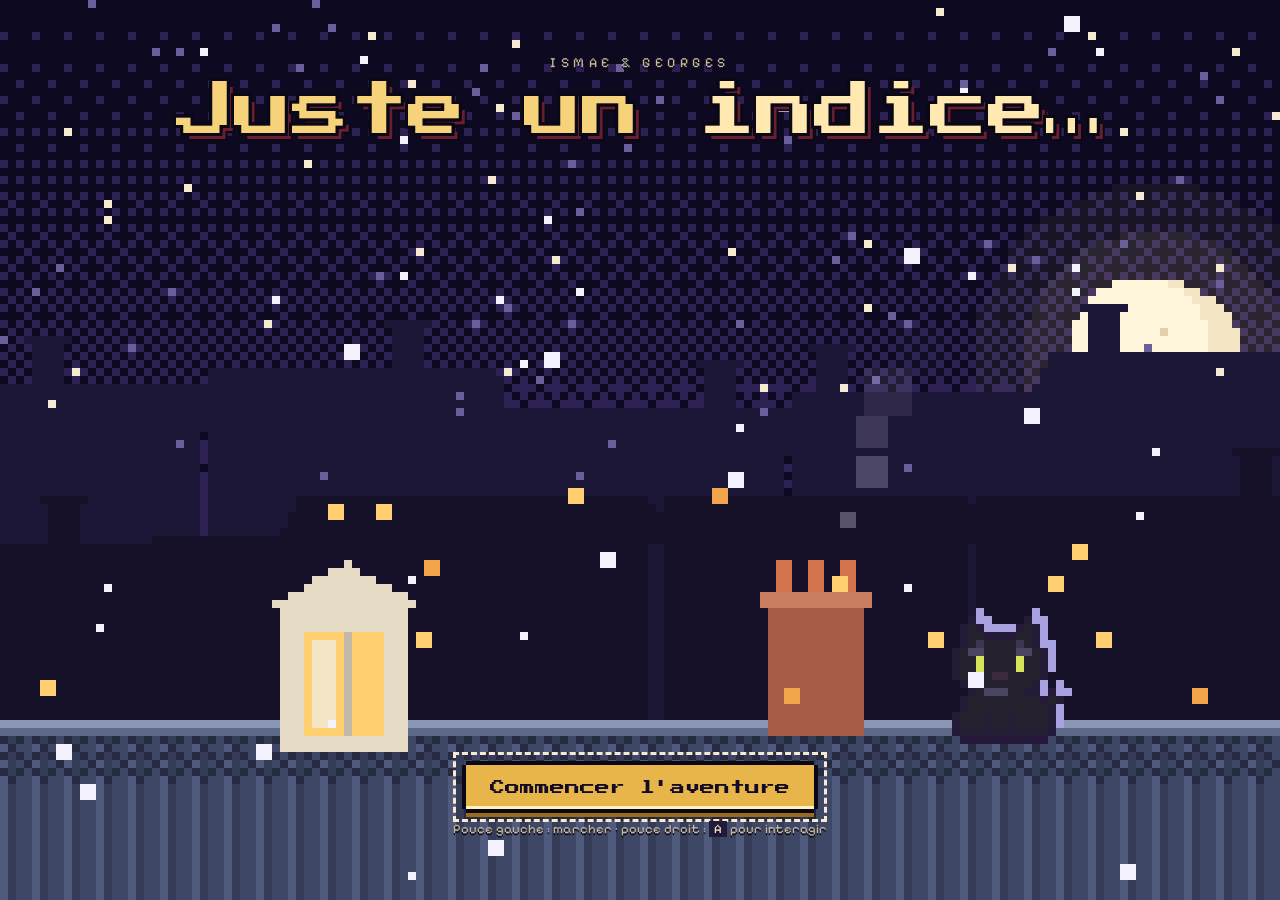
==== jeu/index.html @ 6c5c112e "Épreuve 4 « En route vers Montaigu » et retouches de tous les mondes - Épreuve 4 : départ en bus dep" ====
<!doctype html>
<html lang="fr">
<head>
<meta charset="utf-8">
<meta name="viewport" content="width=device-width, initial-scale=1, maximum-scale=1, user-scalable=no, viewport-fit=cover">
<meta name="apple-mobile-web-app-capable" content="yes">
<meta name="mobile-web-app-capable" content="yes">
<meta name="apple-mobile-web-app-title" content="Juste un indice">
<meta name="apple-mobile-web-app-status-bar-style" content="black-translucent">
<meta name="theme-color" content="#120d22">
<meta name="robots" content="noindex, nofollow">
<link rel="apple-touch-icon" href="../icone.png">
<link rel="icon" href="../icone.png">
<title>Juste un indice…</title>
<link rel="preconnect" href="https://fonts.googleapis.com">
<link rel="preconnect" href="https://fonts.gstatic.com" crossorigin>
<link rel="stylesheet" href="https://fonts.googleapis.com/css2?family=Pixelify+Sans:wght@400;600;700&family=Press+Start+2P&display=swap">
<style>
  /* Nuit d'hiver : bleu nuit profond, crème, or des réverbères, rouge velours du club de jazz */
  :root {
    --nuit: #120d22; --nuit-2: #221a3a; --nuit-3: #2e2450; --encre: #f6ead2; --encre-2: #c9b99a; --or: #e8b54a; --or-2: #9a6a20; --rouge: #c9483b;
    --pixel: 'Pixelify Sans', ui-monospace, Menlo, Consolas, monospace;
    --titre: 'Press Start 2P', 'Pixelify Sans', ui-monospace, monospace; /* lettres très ouvertes, lisibles en gros */
    color-scheme: dark;
  }
  [hidden] { display: none !important; }
  html, body { margin: 0; height: 100%; overflow: hidden; background: var(--nuit); color: var(--encre); touch-action: none;
    -webkit-user-select: none; user-select: none; -webkit-touch-callout: none; overscroll-behavior: none; }
  body { position: fixed; inset: 0; font-family: var(--pixel); }
  #ecran { position: fixed; inset: 0; width: 100vw; height: 100%; display: block; outline: none; touch-action: none;
    image-rendering: pixelated; image-rendering: crisp-edges; }
  canvas.pixel { image-rendering: pixelated; image-rendering: crisp-edges; }

  /* ---------- bulle de dialogue en pixel art (coins crantés) ---------- */
  #dialogue { position: fixed; z-index: 5; box-sizing: border-box; cursor: pointer;
    left: 50%; transform: translateX(-50%); bottom: calc(132px + env(safe-area-inset-bottom, 0px));
    width: min(620px, calc(100vw - 40px - env(safe-area-inset-left, 0px) - env(safe-area-inset-right, 0px)));
    display: flex; gap: 12px; align-items: flex-start; padding: 12px 16px 14px;
    background: var(--nuit-2); font-size: 18px; line-height: 1.35; min-height: 64px;
    box-shadow:
      0 -3px 0 0 var(--encre), 0 3px 0 0 var(--encre), -3px 0 0 0 var(--encre), 3px 0 0 0 var(--encre),
      0 -6px 0 0 #0b0816, 0 6px 0 0 #0b0816, -6px 0 0 0 #0b0816, 6px 0 0 0 #0b0816,
      -3px -3px 0 0 #0b0816, 3px -3px 0 0 #0b0816, -3px 3px 0 0 #0b0816, 3px 3px 0 0 #0b0816,
      0 10px 0 2px rgba(0, 0, 0, 0.35); }
  #dialogue::before { content: ""; position: absolute; inset: 3px; border: 2px solid var(--nuit-3); pointer-events: none; }
  #dialogue.narration { background: #1a1430; font-style: normal; }
  #dialogue.narration #dlg-texte { color: var(--encre-2); }
  #dlg-portrait { flex: none; width: 68px; height: 60px; background: radial-gradient(circle at 50% 70%, #3a2f5e, #1a1430 70%);
    box-shadow: 0 0 0 2px #0b0816, 0 0 0 4px var(--or-2); margin-top: 2px; object-fit: contain; object-position: 50% 100%; }
  .dlg-corps { flex: 1; min-width: 0; }
  #dlg-nom { position: absolute; top: -20px; left: 18px; padding: 2px 10px 1px; font-size: 14px; font-weight: 700; color: var(--nuit);
    background: var(--teinte, var(--or)); box-shadow: 0 -2px 0 0 #0b0816, -2px 0 0 0 #0b0816, 2px 0 0 0 #0b0816, 0 2px 0 0 #0b0816; letter-spacing: 0.04em; }
  #dlg-texte { margin: 0; text-wrap: pretty; }
  #dlg-suite { position: absolute; right: 12px; bottom: 6px; color: var(--or); animation: rebond 0.8s steps(2) infinite; }
  @keyframes rebond { 50% { transform: translateY(3px); } }
  @media (orientation: landscape) and (max-height: 540px) {
    #dialogue { left: calc(18px + env(safe-area-inset-left, 0px)); transform: none; bottom: calc(14px + env(safe-area-inset-bottom, 0px));
      width: min(580px, calc(100vw - 236px - env(safe-area-inset-left, 0px) - env(safe-area-inset-right, 0px))); font-size: 16px; }
    #dlg-portrait { width: 51px; height: 45px; }
    #aide { font-size: 12px; }
  }

  /* ---------- commandes tactiles ---------- */
  .btn { position: fixed; font-family: var(--pixel); color: var(--encre); background: rgba(34, 26, 58, 0.72);
    border: 3px solid rgba(246, 234, 210, 0.55); border-radius: 50%; touch-action: none; -webkit-tap-highlight-color: transparent; z-index: 4; }
  #btn-a { right: calc(22px + env(safe-area-inset-right, 0px)); bottom: calc(30px + env(safe-area-inset-bottom, 0px));
    width: 76px; height: 76px; font-size: 30px; font-weight: 700; }
  #btn-a.dispo { border-color: var(--or); color: var(--or); box-shadow: 0 0 18px rgba(232, 181, 74, 0.55); }
  #btn-a.appui { transform: scale(0.92); }
  #btn-b { right: calc(110px + env(safe-area-inset-right, 0px)); bottom: calc(24px + env(safe-area-inset-bottom, 0px));
    width: 58px; height: 58px; font-size: 13px; }
  #btn-b.actif { border-color: var(--or); color: var(--nuit); background: var(--or); }
  #btn-son { right: calc(16px + env(safe-area-inset-right, 0px)); top: calc(12px + env(safe-area-inset-top, 0px));
    width: 40px; height: 40px; border-radius: 8px; font-size: 20px; line-height: 1; padding: 0; }
  #btn-son.coupe { opacity: 0.55; text-decoration: line-through; }
  #joy { position: fixed; width: 108px; height: 108px; margin: -54px 0 0 -54px; border-radius: 50%; pointer-events: none;
    background: rgba(246, 234, 210, 0.1); border: 3px solid rgba(246, 234, 210, 0.35); z-index: 3; }
  #joy-knob { position: absolute; left: 50%; top: 50%; width: 46px; height: 46px; border-radius: 50%;
    background: rgba(246, 234, 210, 0.55); border: 3px solid rgba(246, 234, 210, 0.85); transform: translate(-50%, -50%); }

  /* ---------- aide ---------- */
  #aide { position: fixed; left: calc(16px + env(safe-area-inset-left, 0px)); top: calc(14px + env(safe-area-inset-top, 0px));
    font-size: 14px; line-height: 1.5; padding: 8px 12px; background: rgba(18, 13, 34, 0.82);
    box-shadow: 0 -2px 0 0 var(--or-2), 0 2px 0 0 var(--or-2), -2px 0 0 0 var(--or-2), 2px 0 0 0 var(--or-2);
    transition: opacity 1s; z-index: 4; max-width: calc(100vw - 110px); }
  #aide.fini { opacity: 0; pointer-events: none; }
  #aide kbd { font-family: var(--pixel); color: var(--or); }

  /* ---------- écran titre ---------- */
  #titre { position: fixed; inset: 0; z-index: 10; background: var(--nuit); transition: opacity 0.6s; }
  #titre.fini { opacity: 0; }
  #titre-scene { position: absolute; inset: 0; width: 100%; height: 100%; }
  .titre-haut { position: absolute; left: 0; right: 0; top: calc(6% + env(safe-area-inset-top, 0px)); display: grid; justify-items: center; gap: 6px;
    padding-inline: max(16px, env(safe-area-inset-left, 0px)); text-align: center; pointer-events: none; }
  .titre-sur { margin: 0; font-size: 14px; letter-spacing: 0.32em; text-transform: uppercase; color: var(--encre-2); text-shadow: 0 2px 0 #0b0816; }
  #titre-logo { margin: 0; font-family: var(--titre); font-weight: 400; font-size: clamp(24px, 5.2vw, 58px); line-height: 1.2; color: #f6d27a; white-space: nowrap;
    text-shadow: 3px 0 0 #0b0816, -3px 0 0 #0b0816, 0 3px 0 #0b0816, 0 -3px 0 #0b0816, 3px 3px 0 #0b0816, -3px -3px 0 #0b0816, 3px -3px 0 #0b0816, -3px 3px 0 #0b0816, 6px 6px 0 #6a1e32, 8px 8px 0 #0b0816; }
  #titre-logo span { color: #ffe9b0; }
  .titre-bas { position: absolute; left: 0; right: 0; bottom: calc(7% + env(safe-area-inset-bottom, 0px)); display: grid; justify-items: center; gap: 12px;
    padding-inline: max(16px, env(safe-area-inset-left, 0px)); text-align: center; }
  #btn-jouer { font-family: var(--titre); font-size: 15px; font-weight: 400; line-height: 1.2; padding: 14px 24px 12px; color: var(--nuit); background: var(--or);
    border: 0; cursor: pointer;
    box-shadow: 0 -3px 0 0 #fff1c0 inset, 0 -4px 0 0 #0b0816, 0 4px 0 0 #0b0816, -4px 0 0 0 #0b0816, 4px 0 0 0 #0b0816, 0 8px 0 0 var(--or-2), 0 10px 0 2px rgba(0, 0, 0, 0.4);
    animation: appel 2.4s ease-in-out infinite; }
  #btn-jouer:focus-visible { outline: 3px dashed var(--encre); outline-offset: 10px; }
  #btn-jouer:active { transform: translateY(4px); box-shadow: 0 -3px 0 0 #fff1c0 inset, 0 -4px 0 0 #0b0816, 0 4px 0 0 #0b0816, -4px 0 0 0 #0b0816, 4px 0 0 0 #0b0816, 0 4px 0 0 var(--or-2); }
  #btn-jouer:disabled { opacity: 0.6; animation: none; }
  #btn-recommencer { font-family: var(--pixel); font-size: 14px; color: var(--encre-2); background: none; border: 0; padding: 6px 10px; cursor: pointer;
    text-decoration: underline; text-underline-offset: 3px; text-shadow: 0 2px 0 #0b0816; }
  #btn-recommencer:focus-visible { outline: 2px dashed var(--encre); outline-offset: 4px; }
  @keyframes appel { 50% { transform: translateY(-2px); } }
  .commandes { margin: 0; font-size: 13px; color: var(--encre-2); text-shadow: 0 2px 0 #0b0816; }
  .commandes kbd { font-family: var(--pixel); color: var(--encre); background: var(--nuit-2); padding: 0 5px; }
  #titre-erreur { color: #ff9a8a; font-size: 14px; }
  @media (max-height: 460px) {
    .titre-haut { top: calc(4% + env(safe-area-inset-top, 0px)); }
    #titre-logo { font-size: clamp(24px, 5vw, 46px); }
    .titre-bas { gap: 8px; bottom: calc(5% + env(safe-area-inset-bottom, 0px)); }
    #btn-jouer { font-size: 13px; padding: 12px 20px 10px; }
  }

  /* ---------- le jeu se joue à l'horizontale ---------- */
  #tourner { position: fixed; inset: 0; z-index: 20; display: none; place-items: center; text-align: center;
    background: var(--nuit); padding: 24px max(16px, env(safe-area-inset-left, 0px)); }
  #tourner p { font-size: 20px; line-height: 1.4; margin: 22px 0 0; max-width: 18em; text-wrap: balance; }
  #tourner small { display: block; margin-top: 8px; font-size: 14px; color: var(--encre-2); }
  .telephone { width: 38px; height: 64px; margin: 0 auto; border: 4px solid var(--encre); border-radius: 7px; position: relative;
    box-shadow: 4px 4px 0 var(--rouge); animation: pivoter 2.4s steps(1) infinite; }
  .telephone::after { content: ""; position: absolute; left: 50%; bottom: 4px; width: 8px; height: 3px; margin-left: -4px; background: var(--or); }
  @keyframes pivoter { 0%, 45% { transform: rotate(0deg); } 50%, 95% { transform: rotate(-90deg); } }
  @media (orientation: portrait) and (max-width: 900px) { #tourner { display: grid; } }
  /* ---------- épreuves : bandeau de course-poursuite, carnet d'indices, écran de victoire ---------- */
  body.poursuite #btn-b, body.tir #btn-b, body.tir #btn-indices, body.tir #aide { display: none; }
  /* tournoi de tir à l'arc : scores en haut, commentaires au milieu, aide en bas */
  #tir { position: fixed; inset: 0; z-index: 4; pointer-events: none; }
  .tir-haut { position: absolute; left: 50%; top: calc(10px + env(safe-area-inset-top, 0px)); transform: translateX(-50%); display: flex; gap: 8px; white-space: nowrap; }
  .tir-haut span { font-size: 15px; font-weight: 700; padding: 5px 10px 4px; background: rgba(18, 13, 34, 0.86); color: var(--encre);
    box-shadow: 0 -2px 0 0 #0b0816, 0 2px 0 0 #0b0816, -2px 0 0 0 #0b0816, 2px 0 0 0 #0b0816; }
  #tir-score { color: #ffd24a; }
  #tir-record { color: #c8a070; }
  #tir-message { position: absolute; left: 50%; top: calc(54px + env(safe-area-inset-top, 0px)); transform: translateX(-50%); margin: 0; max-width: min(520px, 80vw);
    text-align: center; font-size: 17px; font-weight: 700; line-height: 1.25; color: #fff6dc; text-shadow: 2px 0 0 #0b0816, -2px 0 0 #0b0816, 0 2px 0 #0b0816, 0 -2px 0 #0b0816; text-wrap: balance; }
  #tir-message.grand { top: 40%; font-size: 26px; color: #f6d27a; }
  #tir-message.arrive { animation: tirMsg 0.35s steps(4) both; }
  @keyframes tirMsg { 0% { transform: translateX(-50%) scale(0.6); } 100% { transform: translateX(-50%) scale(1); } }
  #tir-aide { position: absolute; left: 50%; bottom: calc(16px + env(safe-area-inset-bottom, 0px)); transform: translateX(-50%); margin: 0; white-space: nowrap;
    font-size: 15px; padding: 6px 12px 5px; background: rgba(18, 13, 34, 0.86); color: var(--or); animation: rebond 0.8s steps(2) infinite;
    box-shadow: 0 -2px 0 0 #0b0816, 0 2px 0 0 #0b0816, -2px 0 0 0 #0b0816, 2px 0 0 0 #0b0816; }
  #tir-aide.etape2 { color: #ff9a8a; }
  /* Arendelle : le petit inventaire du bonhomme de neige, les messages « trouvé ! », l'assemblage */
  #inventaire { position: fixed; z-index: 4; left: calc(12px + env(safe-area-inset-left, 0px)); top: calc(12px + env(safe-area-inset-top, 0px)); display: flex; gap: 4px;
    padding: 4px; background: rgba(18, 13, 34, 0.82); box-shadow: 0 -2px 0 0 #0b0816, 0 2px 0 0 #0b0816, -2px 0 0 0 #0b0816, 2px 0 0 0 #0b0816; pointer-events: none; }
  #inventaire.arrive { animation: invArrive 0.4s steps(4); }
  @keyframes invArrive { 0% { transform: scale(0.6); } 100% { transform: none; } }
  .inv-case { position: relative; width: 30px; height: 30px; display: grid; place-items: center; background: #2a2244; box-shadow: inset 0 0 0 2px #3a3060; }
  .inv-case canvas { width: 24px; height: 24px; opacity: 0.28; filter: grayscale(1); }
  .inv-case.ok { background: #3a5a8a; box-shadow: inset 0 0 0 2px #bfe8ff; }
  .inv-case.ok canvas { opacity: 1; filter: none; }
  .inv-case.nouveau { animation: nouveau 0.4s steps(2) 5; }
  .inv-nb { position: absolute; right: 1px; bottom: 0; font-size: 10px; line-height: 1; color: #fff6dc; text-shadow: 1px 1px 0 #0b0816; }
  #toast { position: fixed; z-index: 6; left: 50%; top: calc(56px + env(safe-area-inset-top, 0px)); transform: translateX(-50%); margin: 0; padding: 7px 14px 6px; white-space: nowrap;
    font-size: 16px; font-weight: 700; color: #0e1430; background: #bfe8ff; box-shadow: 0 -3px 0 0 #0b0816, 0 3px 0 0 #0b0816, -3px 0 0 0 #0b0816, 3px 0 0 0 #0b0816; pointer-events: none; }
  #toast.arrive { animation: tirMsg 0.35s steps(4) both; }
  #assemblage { position: fixed; inset: 0; z-index: 4; pointer-events: none; }
  #asm-titre { position: absolute; left: 50%; top: calc(8px + env(safe-area-inset-top, 0px)); transform: translateX(-50%); margin: 0; padding: 5px 12px 4px; font-size: 15px; font-weight: 700;
    color: #f6d27a; background: rgba(18, 13, 34, 0.86); box-shadow: 0 -2px 0 0 #0b0816, 0 2px 0 0 #0b0816, -2px 0 0 0 #0b0816, 2px 0 0 0 #0b0816; white-space: nowrap; }
  #asm-message { position: absolute; left: calc(12px + env(safe-area-inset-left, 0px)); bottom: calc(10px + env(safe-area-inset-bottom, 0px)); margin: 0; max-width: 40vw; font-size: 15px; font-weight: 700;
    line-height: 1.25; color: #fff6dc; text-shadow: 2px 0 0 #0b0816, -2px 0 0 #0b0816, 0 2px 0 #0b0816, 0 -2px 0 #0b0816; }
  #asm-message.arrive { animation: rebond 0.5s steps(2) 2; }
  /* la route vers Montaigu */
  #route { position: fixed; inset: 0; z-index: 4; pointer-events: none; }
  .route-haut { position: absolute; left: 50%; top: calc(8px + env(safe-area-inset-top, 0px)); transform: translateX(-50%); display: flex; gap: 8px; white-space: nowrap; }
  .route-haut span { font-size: 15px; font-weight: 700; padding: 5px 10px 4px; background: rgba(18, 13, 34, 0.86); color: var(--encre); box-shadow: 0 -2px 0 0 #0b0816, 0 2px 0 0 #0b0816, -2px 0 0 0 #0b0816, 2px 0 0 0 #0b0816; }
  #route-vies { color: #ff6a8a; letter-spacing: 2px; }
  .route-barre { position: absolute; left: 50%; top: calc(44px + env(safe-area-inset-top, 0px)); transform: translateX(-50%); width: min(300px, 46vw); height: 8px; background: rgba(18, 13, 34, 0.86);
    box-shadow: 0 0 0 2px #0b0816; }
  #route-progres { position: absolute; left: 0; top: 0; bottom: 0; width: calc(var(--f, 0) * 100%); background: #7ac8a0; }
  #route-progres::after { content: ""; position: absolute; right: -5px; top: -3px; width: 10px; height: 14px; background: #f2f2f6; box-shadow: 0 0 0 2px #0b0816; }
  .route-barre b { position: absolute; top: 12px; font-size: 11px; color: var(--encre-2); text-shadow: 1px 1px 0 #0b0816; }
  .route-barre b:first-of-type { left: 0; } .route-barre b:last-of-type { right: 0; }
  #route-message { position: absolute; left: 50%; top: 34%; transform: translateX(-50%); margin: 0; font-size: 22px; font-weight: 700; white-space: nowrap; color: #fff6dc;
    text-shadow: 2px 0 0 #0b0816, -2px 0 0 #0b0816, 0 2px 0 #0b0816, 0 -2px 0 #0b0816; }
  #route-message.course { color: #ff5a4a; } #route-message.choc { color: #ffb0a0; } #route-message.bonus { color: #9ae8b0; } #route-message.panne { color: #ffd24a; }
  #route-message.arrive { animation: tirMsg 0.35s steps(4) both; }
  .route-aide { position: absolute; left: 0; right: 0; bottom: calc(12px + env(safe-area-inset-bottom, 0px)); margin: 0; display: flex; justify-content: space-between;
    padding: 0 calc(18px + env(safe-area-inset-left, 0px)); font-size: 14px; color: rgba(246, 234, 210, 0.75); text-shadow: 1px 1px 0 #0b0816; }
  body.route #btn-b, body.route #btn-a, body.route #btn-indices, body.route #aide, body.route #inventaire { display: none; }
  @media (max-height: 460px) { .route-haut span { font-size: 13px; } #route-message { font-size: 18px; } }
  body.assemblage #btn-b, body.assemblage #btn-a, body.assemblage #btn-indices, body.assemblage #aide, body.assemblage #inventaire { display: none; }
  @media (max-height: 460px) { .tir-haut span { font-size: 13px; } #tir-message { top: calc(44px + env(safe-area-inset-top, 0px)); font-size: 15px; } #tir-message.grand { font-size: 22px; } }
  #banniere { position: fixed; z-index: 4; left: 50%; top: calc(12px + env(safe-area-inset-top, 0px)); transform: translateX(-50%);
    font-family: var(--titre); font-size: 12px; line-height: 1; color: #fff4f8; background: #c8346a; padding: 9px 14px 8px; white-space: nowrap; pointer-events: none;
    box-shadow: 0 -3px 0 0 #0b0816, 0 3px 0 0 #0b0816, -3px 0 0 0 #0b0816, 3px 0 0 0 #0b0816, 0 6px 0 0 rgba(0, 0, 0, 0.35); text-shadow: 2px 2px 0 #6a1438; }
  #banniere.arrive { animation: banniere 1.6s steps(12) both; }
  @keyframes banniere {
    0% { top: 38%; transform: translateX(-50%) scale(0.4); }
    18% { top: 38%; transform: translateX(-50%) scale(2.1); }
    60% { top: 38%; transform: translateX(-50%) scale(1.9); }
    100% { top: calc(12px + env(safe-area-inset-top, 0px)); transform: translateX(-50%) scale(1); }
  }
  #btn-indices { right: calc(66px + env(safe-area-inset-right, 0px)); top: calc(12px + env(safe-area-inset-top, 0px));
    height: 40px; border-radius: 8px; padding: 0 12px; font-size: 16px; line-height: 1; border-color: var(--or); color: var(--or); }
  #btn-indices.nouveau { animation: nouveau 0.5s steps(2) 6; }
  @keyframes nouveau { 50% { background: var(--or); color: var(--nuit); } }

  .fenetre { position: fixed; inset: 0; z-index: 8; display: grid; place-items: center; padding: 12px max(16px, env(safe-area-inset-left, 0px));
    background: rgba(10, 6, 20, 0.74); }
  .cadre { position: relative; box-sizing: border-box; width: min(560px, 100%); max-height: calc(100% - 8px); overflow: auto; text-align: center;
    padding: 18px 20px 20px; background: var(--nuit-2);
    box-shadow:
      0 -3px 0 0 var(--or), 0 3px 0 0 var(--or), -3px 0 0 0 var(--or), 3px 0 0 0 var(--or),
      0 -6px 0 0 #0b0816, 0 6px 0 0 #0b0816, -6px 0 0 0 #0b0816, 6px 0 0 0 #0b0816,
      -3px -3px 0 0 #0b0816, 3px -3px 0 0 #0b0816, -3px 3px 0 0 #0b0816, 3px 3px 0 0 #0b0816, 0 12px 0 2px rgba(0, 0, 0, 0.4); }
  /* les titres des fenêtres ont des lettres accentuées (É, È) : Pixelify Sans les dessine bien en capitales */
  .cadre h2 { margin: 4px 0 8px; font-family: var(--pixel); font-weight: 700; font-size: clamp(22px, 4vw, 34px); line-height: 1.15; color: #f6d27a; letter-spacing: 0.06em;
    text-shadow: 2px 0 0 #0b0816, -2px 0 0 #0b0816, 0 2px 0 #0b0816, 0 -2px 0 #0b0816, 4px 4px 0 #6a1e32; text-wrap: balance; }
  .vic-indice { margin: 0 0 14px; font-family: var(--pixel); font-weight: 700; font-size: 17px; line-height: 1.3; color: #ffb8d0; letter-spacing: 0.08em; }
  .fiche { margin: 0 auto 16px; max-width: 420px; padding: 10px 14px 12px; background: #f6ead2; color: #2a1a2e; text-align: left;
    box-shadow: 0 -2px 0 0 #9a6a20, 0 2px 0 0 #9a6a20, -2px 0 0 0 #9a6a20, 2px 0 0 0 #9a6a20, 4px 4px 0 0 rgba(0, 0, 0, 0.35); }
  .fiche-nom { margin: 0 0 4px; font-size: 13px; font-weight: 700; color: #8a3a4a; }
  .fiche-texte { margin: 0; font-size: 17px; line-height: 1.35; text-wrap: pretty; }
  .btn-pixel { font-family: var(--titre); font-size: 12px; line-height: 1.2; padding: 12px 18px 10px; color: var(--nuit); background: var(--or); border: 0; cursor: pointer;
    box-shadow: 0 -3px 0 0 #fff1c0 inset, 0 -3px 0 0 #0b0816, 0 3px 0 0 #0b0816, -3px 0 0 0 #0b0816, 3px 0 0 0 #0b0816, 0 6px 0 0 var(--or-2); }
  .btn-pixel:focus-visible { outline: 3px dashed var(--encre); outline-offset: 8px; }
  .btn-pixel:active { transform: translateY(3px); }
  .etoiles { position: absolute; inset: 0; pointer-events: none; overflow: hidden; }
  .etoiles i { position: absolute; width: 6px; height: 6px; background: #ffd24a; box-shadow: 6px 0 0 #fff6c0, -6px 0 0 #fff6c0, 0 6px 0 #fff6c0, 0 -6px 0 #fff6c0;
    animation: etincelle 1.4s steps(4) infinite; opacity: 0; }
  .etoiles i:nth-child(1) { left: 8%; top: 14%; } .etoiles i:nth-child(2) { left: 88%; top: 10%; animation-delay: 0.3s; }
  .etoiles i:nth-child(3) { left: 14%; top: 70%; animation-delay: 0.6s; } .etoiles i:nth-child(4) { left: 84%; top: 64%; animation-delay: 0.9s; }
  .etoiles i:nth-child(5) { left: 50%; top: 6%; animation-delay: 0.45s; } .etoiles i:nth-child(6) { left: 46%; top: 88%; animation-delay: 1.1s; }
  @keyframes etincelle { 0% { opacity: 0; transform: scale(0.4); } 30% { opacity: 1; transform: scale(1); } 70% { opacity: 1; } 100% { opacity: 0; transform: scale(0.4); } }
  .carnet-liste { list-style: none; margin: 0 0 16px; padding: 0; display: grid; grid-template-columns: repeat(auto-fit, minmax(200px, 1fr)); gap: 10px; text-align: left; }
  .carnet-liste li { padding: 8px 10px 9px; background: #f6ead2; color: #2a1a2e; box-shadow: 0 -2px 0 0 #9a6a20, 0 2px 0 0 #9a6a20, -2px 0 0 0 #9a6a20, 2px 0 0 0 #9a6a20; }
  .carnet-liste li.cache { background: #3a2f5e; color: var(--encre-2); box-shadow: 0 -2px 0 0 #0b0816, 0 2px 0 0 #0b0816, -2px 0 0 0 #0b0816, 2px 0 0 0 #0b0816; }
  .carnet-nom { display: block; font-size: 12px; font-weight: 700; color: #8a3a4a; margin-bottom: 2px; }
  .carnet-liste li.cache .carnet-nom { color: var(--or); }
  .carnet-texte { margin: 0; font-size: 15px; line-height: 1.3; }
  .suite-lieu { margin: 0 0 8px; font-size: 22px; font-weight: 700; color: #9ad0a0; }
  .suite-texte { margin: 0 auto 16px; max-width: 26em; font-size: 16px; line-height: 1.4; color: var(--encre-2); text-wrap: pretty; }
  @media (max-height: 460px) {
    .cadre { padding: 12px 16px 14px; }
    .cadre h2 { margin-bottom: 6px; }
    .vic-indice { margin-bottom: 8px; }
    .fiche { margin-bottom: 10px; }
    .carnet-liste { gap: 6px; margin-bottom: 10px; }
    .carnet-liste li { padding: 5px 8px 6px; }
    .carnet-texte { font-size: 13px; }
  }

  @media (prefers-reduced-motion: reduce) { #dlg-suite, .telephone, #btn-jouer, #banniere.arrive, #btn-indices.nouveau, .etoiles i, #tir-message.arrive, #tir-aide, #inventaire.arrive, #route-message.arrive, #toast.arrive, .inv-case.nouveau, #asm-message.arrive { animation: none; } #titre, #aide { transition: none; } }
</style>
</head>
<body>
<canvas id="ecran" tabindex="0" aria-label="Le jeu"></canvas>

<div id="joy" hidden><div id="joy-knob"></div></div>
<div id="tactile">
  <button class="btn" id="btn-b" type="button" aria-label="Courir">Courir</button>
  <button class="btn" id="btn-a" type="button" aria-label="Interagir">A</button>
  <button class="btn" id="btn-son" type="button" aria-label="Couper la musique">♪</button>
  <button class="btn" id="btn-indices" type="button" hidden aria-label="Carnet d'indices">✦ <span id="nb-indices">0/6</span></button>
</div>

<div id="banniere" hidden>Attrape Loane !</div>

<div id="inventaire" hidden aria-label="Les éléments du bonhomme de neige"></div>
<div id="toast" hidden role="status"></div>
<div id="assemblage" hidden>
  <p id="asm-titre">Jack Snow</p>
  <p id="asm-message"></p>
</div>

<div id="route" hidden>
  <div class="route-haut"><span id="route-vies">♥♥♥</span><span id="route-km">Montaigu : 128 km</span><span id="route-cadeaux">🎁 0</span></div>
  <div class="route-barre"><i id="route-progres"></i><b>Arendelle</b><b>Montaigu</b></div>
  <p id="route-message" hidden></p>
  <p class="route-aide"><span>◀ gauche</span><span>droite ▶</span></p>
</div>

<div id="tir" hidden>
  <div class="tir-haut"><span id="tir-fleche">Flèche 1/5</span><span id="tir-score">Score : 0</span><span id="tir-record">Shérif : 29</span></div>
  <p id="tir-message" hidden></p>
  <p id="tir-aide"></p>
</div>

<div id="victoire" class="fenetre" hidden role="dialog" aria-modal="true" aria-labelledby="vic-titre">
  <div class="cadre">
    <div class="etoiles" aria-hidden="true"><i></i><i></i><i></i><i></i><i></i><i></i></div>
    <h2 id="vic-titre">ÉPREUVE 1/6 TERMINÉE !</h2>
    <p id="vic-indice" class="vic-indice">PREMIER INDICE OBTENU !</p>
    <div class="fiche"><p id="vic-nom" class="fiche-nom"></p><p id="vic-texte" class="fiche-texte"></p></div>
    <button class="btn-pixel" id="vic-ok" type="button">Continuer</button>
  </div>
</div>

<div id="carnet" class="fenetre" hidden role="dialog" aria-modal="true" aria-labelledby="carnet-titre">
  <div class="cadre">
    <h2 id="carnet-titre">Carnet d'indices</h2>
    <ol id="carnet-liste" class="carnet-liste"></ol>
    <button class="btn-pixel" id="carnet-ok" type="button">Fermer</button>
  </div>
</div>

<div id="suite" class="fenetre" hidden role="dialog" aria-modal="true" aria-labelledby="suite-titre">
  <div class="cadre">
    <p id="suite-haut" class="vic-indice">À suivre…</p>
    <h2 id="suite-titre">ÉPREUVE 2/6</h2>
    <p id="suite-lieu" class="suite-lieu"></p>
    <p id="suite-texte" class="suite-texte"></p>
    <button class="btn-pixel" id="suite-ok" type="button">Continuer</button>
  </div>
</div>

<div id="dialogue" hidden role="status" aria-live="polite">
  <span id="dlg-nom" hidden></span>
  <canvas id="dlg-portrait" class="pixel" width="34" height="30" hidden></canvas>
  <div class="dlg-corps"><p id="dlg-texte"></p></div>
  <span id="dlg-suite" aria-hidden="true">▼</span>
</div>

<div id="aide" hidden>Pouce gauche sur l'écran pour marcher · <kbd>A</kbd> pour regarder et parler</div>

<div id="tourner" role="alert">
  <div>
    <div class="telephone" aria-hidden="true"></div>
    <p>Tourne ton téléphone à l'horizontale<small>Le jeu reprend tout seul.</small></p>
  </div>
</div>

<div id="titre">
  <canvas id="titre-scene" class="pixel" aria-hidden="true"></canvas>
  <div class="titre-haut">
    <p class="titre-sur">Ismae &amp; Georges</p>
    <h1 id="titre-logo">Juste un <span>indice…</span></h1>
  </div>
  <div class="titre-bas">
    <button id="btn-jouer" type="button" disabled>Commencer l'aventure</button>
    <button id="btn-recommencer" type="button" hidden>Recommencer depuis le début</button>
    <p class="commandes">Pouce gauche : marcher · pouce droit : <kbd>A</kbd> pour interagir</p>
    <p id="titre-erreur" hidden></p>
  </div>
</div>

<script src="js/pixel.js"></script>
<script src="js/config.js"></script>
<script src="js/characters.js"></script>
<script src="js/decor-batiments.js"></script>
<script src="js/decor-objets.js"></script>
<script src="js/sol.js"></script>
<script src="js/carte.js"></script>
<script src="js/musique.js"></script>
<script src="js/entites.js"></script>
<script src="js/moteur.js"></script>
<script src="js/scenes.js"></script>
<script src="js/carte-rue.js"></script>
<script src="js/carte-superette.js"></script>
<script src="js/epreuve-bisou.js"></script>
<script src="js/betes.js"></script>
<script src="js/decor-foret.js"></script>
<script src="js/carte-foret.js"></script>
<script src="js/tir-arc.js"></script>
<script src="js/epreuve-sherwood.js"></script>
<script src="js/decor-arendelle.js"></script>
<script src="js/persos-neige.js"></script>
<script src="js/carte-arendelle.js"></script>
<script src="js/carte-oaken.js"></script>
<script src="js/assemblage.js"></script>
<script src="js/epreuve-neige.js"></script>
<script src="js/bus.js"></script>
<script src="js/carte-montaigu.js"></script>
<script src="js/indices.js"></script>
<script src="js/titre.js"></script>
<script src="js/main.js"></script>
</body>
</html>
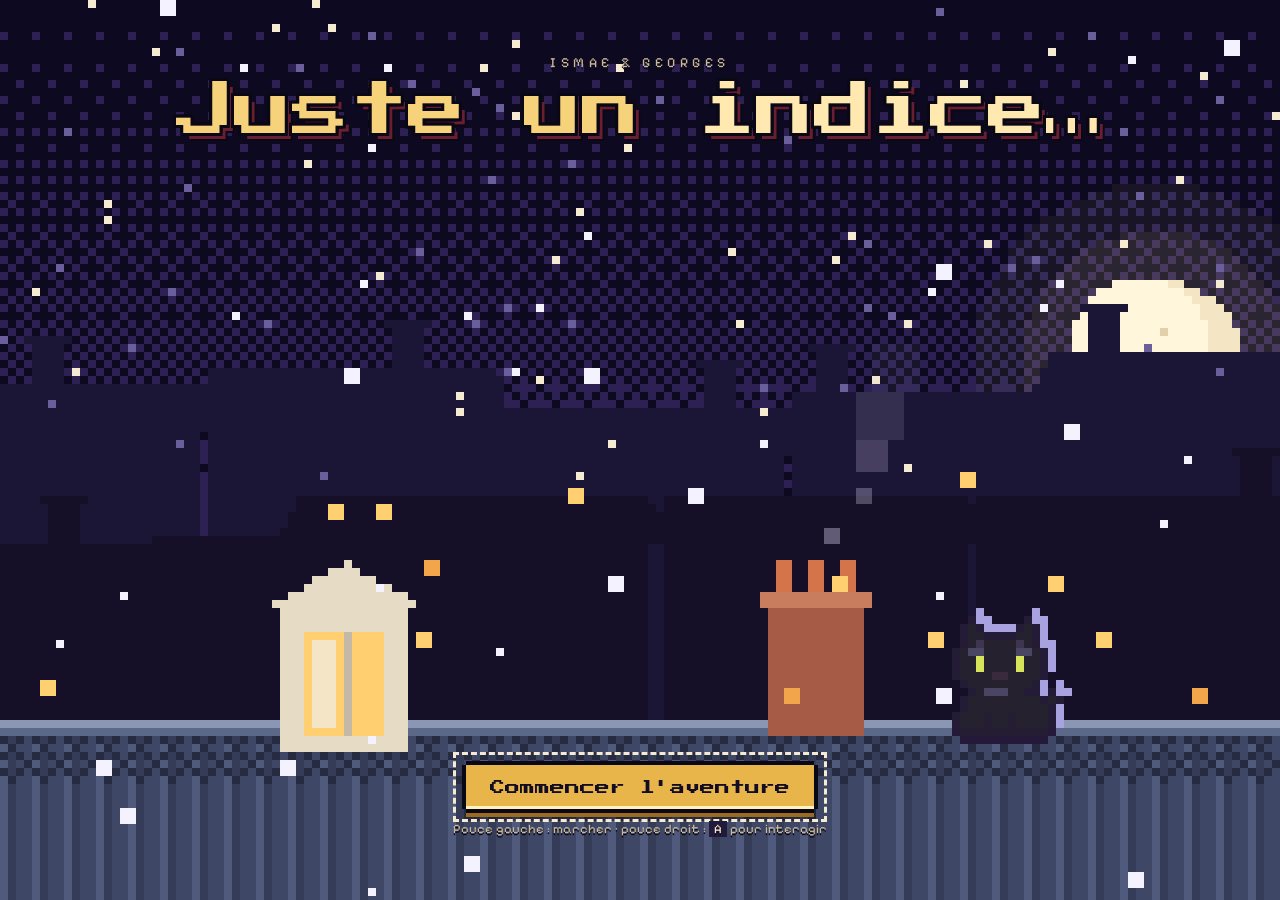
==== commit b1ec36af: "Paillettes sur les objets à trouver, indices d'Olaf, bus au doigt et Arendelle enrichie - Forêt : pl" ====
--- a/jeu/index.html
+++ b/jeu/index.html
@@ -275,7 +275,7 @@
   <div class="route-haut"><span id="route-vies">♥♥♥</span><span id="route-km">Montaigu : 128 km</span><span id="route-cadeaux">🎁 0</span></div>
   <div class="route-barre"><i id="route-progres"></i><b>Arendelle</b><b>Montaigu</b></div>
   <p id="route-message" hidden></p>
-  <p class="route-aide"><span>◀ gauche</span><span>droite ▶</span></p>
+  <p class="route-aide"><span id="route-aide-g">◀ glisse le doigt</span><span id="route-aide-d">pour changer de file ▶</span></p>
 </div>
 
 <div id="tir" hidden>
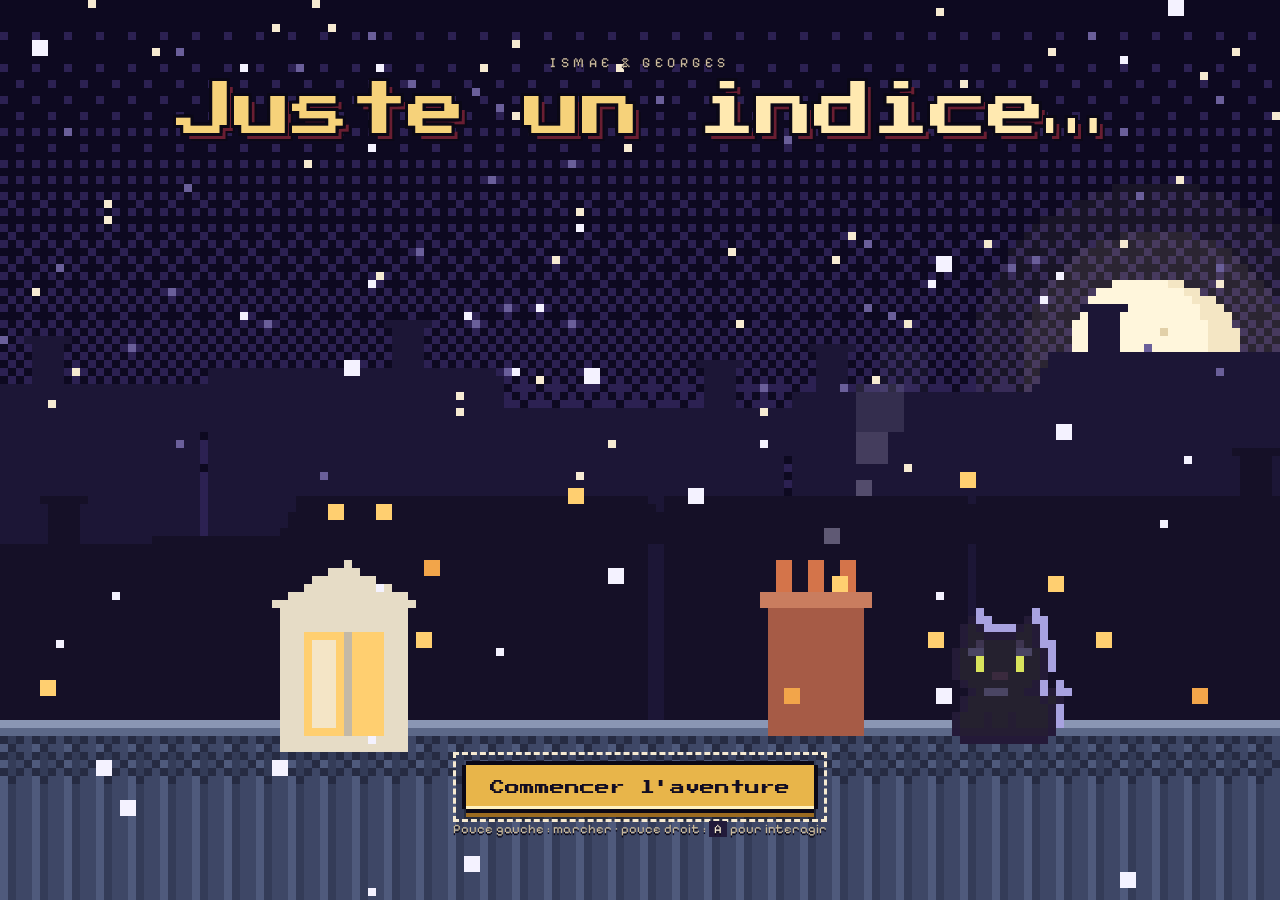
==== commit cab243c1: "Arendelle : rues fondues dans les sentiers, plus de chemin vers les boules ; dame au pull bleu ; tex" ====
--- a/jeu/index.html
+++ b/jeu/index.html
@@ -144,8 +144,10 @@
   #tir-message.arrive { animation: tirMsg 0.35s steps(4) both; }
   @keyframes tirMsg { 0% { transform: translateX(-50%) scale(0.6); } 100% { transform: translateX(-50%) scale(1); } }
   #tir-aide { position: absolute; left: 50%; bottom: calc(16px + env(safe-area-inset-bottom, 0px)); transform: translateX(-50%); margin: 0; white-space: nowrap;
-    font-size: 15px; padding: 6px 12px 5px; background: rgba(18, 13, 34, 0.86); color: var(--or); animation: rebond 0.8s steps(2) infinite;
+    font-size: 15px; padding: 6px 12px 5px; background: rgba(18, 13, 34, 0.86); color: var(--or); animation: rebondCentre 0.8s steps(2) infinite;
     box-shadow: 0 -2px 0 0 #0b0816, 0 2px 0 0 #0b0816, -2px 0 0 0 #0b0816, 2px 0 0 0 #0b0816; }
+  /* le rebond garde le centrage (sinon le texte saute d'une demi-largeur à chaque rebond) */
+  @keyframes rebondCentre { 0%, 100% { transform: translateX(-50%); } 50% { transform: translateX(-50%) translateY(3px); } }
   #tir-aide.etape2 { color: #ff9a8a; }
   /* Arendelle : le petit inventaire du bonhomme de neige, les messages « trouvé ! », l'assemblage */
   #inventaire { position: fixed; z-index: 4; left: calc(12px + env(safe-area-inset-left, 0px)); top: calc(12px + env(safe-area-inset-top, 0px)); display: flex; gap: 4px;
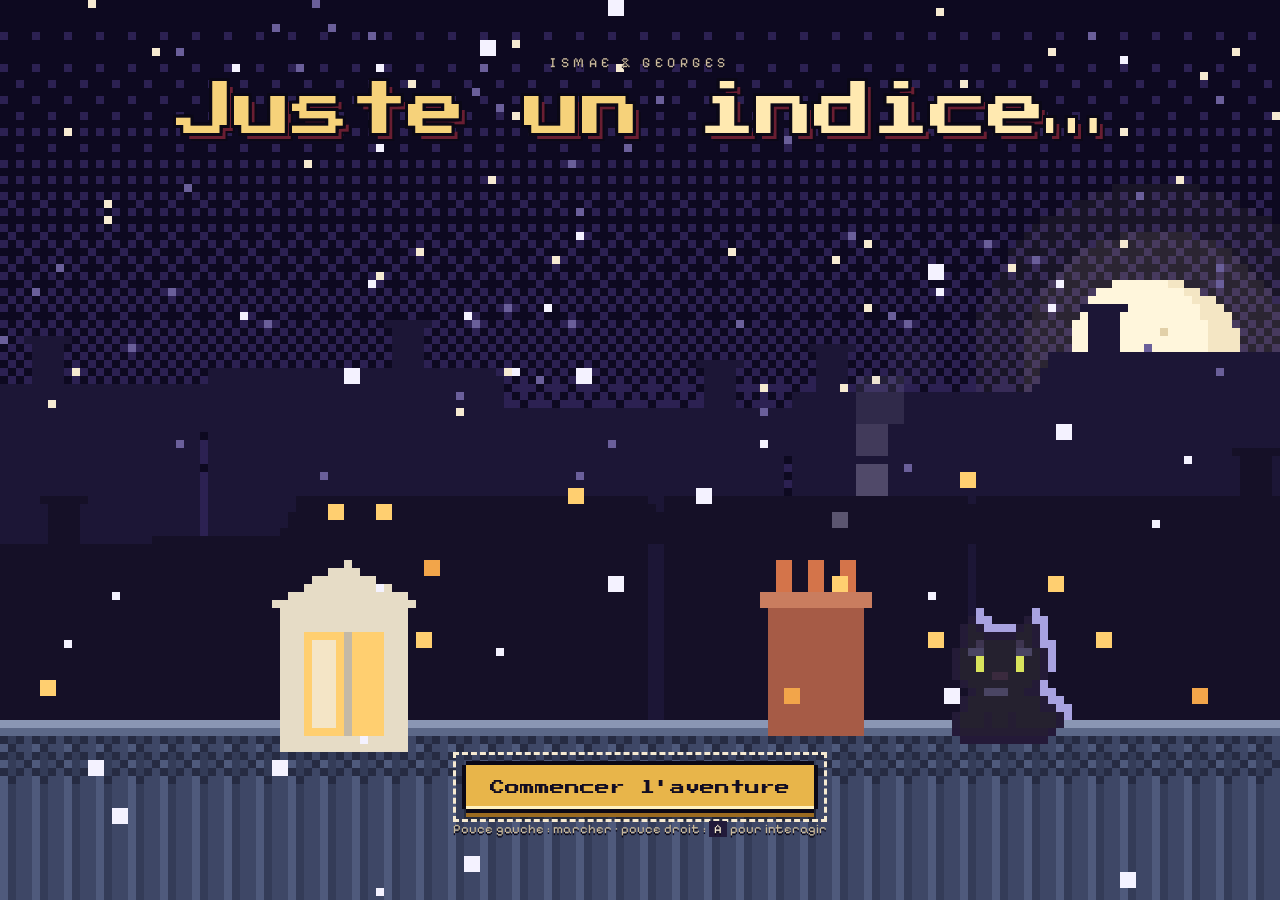
==== commit a2eb4ab2: "Épreuve 5 « Le caramel raté » : Montaigu, le restaurant du chef Gusteau et Rémy - Montaigu un soir d" ====
--- a/jeu/index.html
+++ b/jeu/index.html
@@ -169,6 +169,24 @@
   #asm-message { position: absolute; left: calc(12px + env(safe-area-inset-left, 0px)); bottom: calc(10px + env(safe-area-inset-bottom, 0px)); margin: 0; max-width: 40vw; font-size: 15px; font-weight: 700;
     line-height: 1.25; color: #fff6dc; text-shadow: 2px 0 0 #0b0816, -2px 0 0 #0b0816, 0 2px 0 #0b0816, 0 -2px 0 #0b0816; }
   #asm-message.arrive { animation: rebond 0.5s steps(2) 2; }
+  /* Montaigu : le mini-jeu du caramel */
+  #cuisine { position: fixed; inset: 0; z-index: 4; pointer-events: none; }
+  #cui-titre { position: absolute; left: 50%; top: calc(8px + env(safe-area-inset-top, 0px)); transform: translateX(-50%); margin: 0; padding: 5px 12px 4px; font-size: 15px; font-weight: 700;
+    color: #f6d27a; background: rgba(18, 13, 34, 0.86); box-shadow: 0 -2px 0 0 #0b0816, 0 2px 0 0 #0b0816, -2px 0 0 0 #0b0816, 2px 0 0 0 #0b0816; white-space: nowrap; }
+  #cui-message { position: absolute; left: 50%; top: 22%; transform: translateX(-50%); margin: 0; white-space: nowrap; font-size: 26px; font-weight: 700; color: #fff6dc;
+    text-shadow: 2px 0 0 #0b0816, -2px 0 0 #0b0816, 0 2px 0 #0b0816, 0 -2px 0 #0b0816, 0 4px 0 #0b0816; }
+  #cui-message.bon { color: #9ae8b0; } #cui-message.rate { color: #ffb0a0; }
+  #cui-message.arrive { animation: tirMsg 0.35s steps(4); }
+  #cui-bulle { position: absolute; left: calc(10px + env(safe-area-inset-left, 0px)); bottom: 47%; margin: 0; max-width: min(300px, 34vw); padding: 7px 10px 6px;
+    font-size: 16px; font-weight: 700; line-height: 1.25; color: #2a1e18; background: #fff8ec; box-shadow: 0 -2px 0 0 #1d1626, 0 2px 0 0 #1d1626, -2px 0 0 0 #1d1626, 2px 0 0 0 #1d1626; }
+  #cui-bulle::after { content: ""; position: absolute; left: 22px; bottom: -8px; border: 5px solid transparent; border-top-color: #1d1626; }
+  #cui-bulle.arrive { animation: bullePop 0.25s steps(3); }
+  @keyframes bullePop { 0% { transform: scale(0.5); transform-origin: 20px 100%; } 100% { transform: scale(1); transform-origin: 20px 100%; } }
+  #cui-aide { position: absolute; left: 50%; bottom: calc(12px + env(safe-area-inset-bottom, 0px)); transform: translateX(-50%); margin: 0; white-space: nowrap;
+    font-size: 15px; padding: 6px 12px 5px; background: rgba(18, 13, 34, 0.86); color: var(--or); animation: rebondCentre 0.8s steps(2) infinite;
+    box-shadow: 0 -2px 0 0 #0b0816, 0 2px 0 0 #0b0816, -2px 0 0 0 #0b0816, 2px 0 0 0 #0b0816; }
+  body.cuisine #btn-b, body.cuisine #btn-a, body.cuisine #btn-indices, body.cuisine #aide, body.cuisine #inventaire { display: none; }
+  @media (max-height: 460px) { #cui-message { font-size: 21px; } #cui-bulle { font-size: 15px; } #cui-aide { font-size: 13px; } }
   /* la route vers Montaigu */
   #route { position: fixed; inset: 0; z-index: 4; pointer-events: none; }
   .route-haut { position: absolute; left: 50%; top: calc(8px + env(safe-area-inset-top, 0px)); transform: translateX(-50%); display: flex; gap: 8px; white-space: nowrap; }
@@ -250,7 +268,7 @@
     .carnet-texte { font-size: 13px; }
   }
 
-  @media (prefers-reduced-motion: reduce) { #dlg-suite, .telephone, #btn-jouer, #banniere.arrive, #btn-indices.nouveau, .etoiles i, #tir-message.arrive, #tir-aide, #inventaire.arrive, #route-message.arrive, #toast.arrive, .inv-case.nouveau, #asm-message.arrive { animation: none; } #titre, #aide { transition: none; } }
+  @media (prefers-reduced-motion: reduce) { #cui-aide, #cui-message.arrive, #cui-bulle.arrive, #dlg-suite, .telephone, #btn-jouer, #banniere.arrive, #btn-indices.nouveau, .etoiles i, #tir-message.arrive, #tir-aide, #inventaire.arrive, #route-message.arrive, #toast.arrive, .inv-case.nouveau, #asm-message.arrive { animation: none; } #titre, #aide { transition: none; } }
 </style>
 </head>
 <body>
@@ -268,6 +286,13 @@
 
 <div id="inventaire" hidden aria-label="Les éléments du bonhomme de neige"></div>
 <div id="toast" hidden role="status"></div>
+<div id="cuisine" hidden>
+  <p id="cui-titre">Le caramel</p>
+  <p id="cui-message" hidden></p>
+  <p id="cui-bulle" hidden></p>
+  <p id="cui-aide"></p>
+</div>
+
 <div id="assemblage" hidden>
   <p id="asm-titre">Jack Snow</p>
   <p id="asm-message"></p>
@@ -370,7 +395,12 @@
 <script src="js/assemblage.js"></script>
 <script src="js/epreuve-neige.js"></script>
 <script src="js/bus.js"></script>
+<script src="js/persos-resto.js"></script>
+<script src="js/decor-montaigu.js"></script>
 <script src="js/carte-montaigu.js"></script>
+<script src="js/carte-restaurant.js"></script>
+<script src="js/caramel.js"></script>
+<script src="js/epreuve-caramel.js"></script>
 <script src="js/indices.js"></script>
 <script src="js/titre.js"></script>
 <script src="js/main.js"></script>
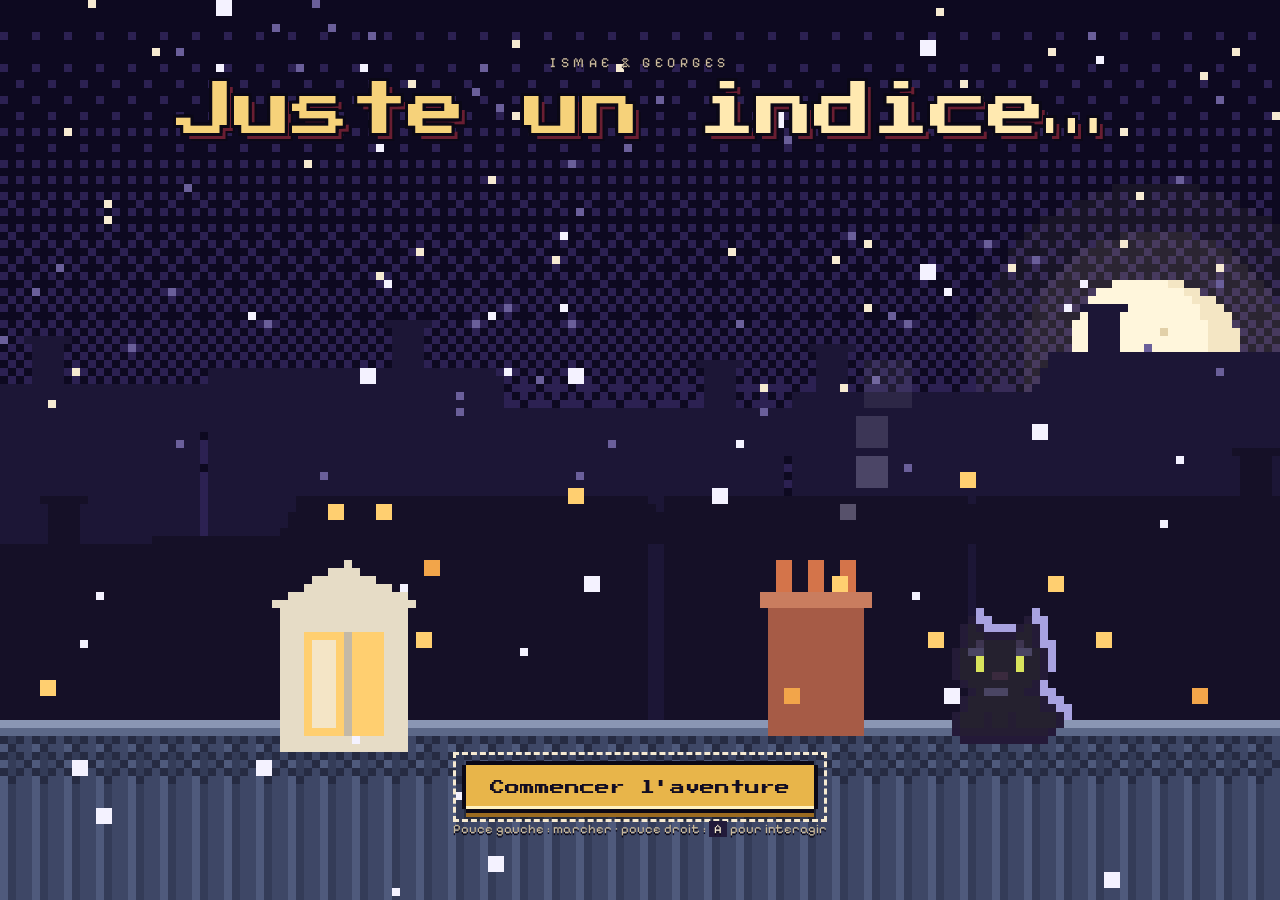
==== commit 92cc8eb0: "Épreuve 5 : le caramel au beurre salé en cinq étapes et un nouveau grand Rémy - Mini-jeu refait : le" ====
--- a/jeu/index.html
+++ b/jeu/index.html
@@ -177,7 +177,7 @@
     text-shadow: 2px 0 0 #0b0816, -2px 0 0 #0b0816, 0 2px 0 #0b0816, 0 -2px 0 #0b0816, 0 4px 0 #0b0816; }
   #cui-message.bon { color: #9ae8b0; } #cui-message.rate { color: #ffb0a0; }
   #cui-message.arrive { animation: tirMsg 0.35s steps(4); }
-  #cui-bulle { position: absolute; left: calc(10px + env(safe-area-inset-left, 0px)); bottom: 47%; margin: 0; max-width: min(300px, 34vw); padding: 7px 10px 6px;
+  #cui-bulle { position: absolute; left: calc(10px + env(safe-area-inset-left, 0px)); bottom: 51%; margin: 0; max-width: min(300px, 34vw); padding: 7px 10px 6px;
     font-size: 16px; font-weight: 700; line-height: 1.25; color: #2a1e18; background: #fff8ec; box-shadow: 0 -2px 0 0 #1d1626, 0 2px 0 0 #1d1626, -2px 0 0 0 #1d1626, 2px 0 0 0 #1d1626; }
   #cui-bulle::after { content: ""; position: absolute; left: 22px; bottom: -8px; border: 5px solid transparent; border-top-color: #1d1626; }
   #cui-bulle.arrive { animation: bullePop 0.25s steps(3); }
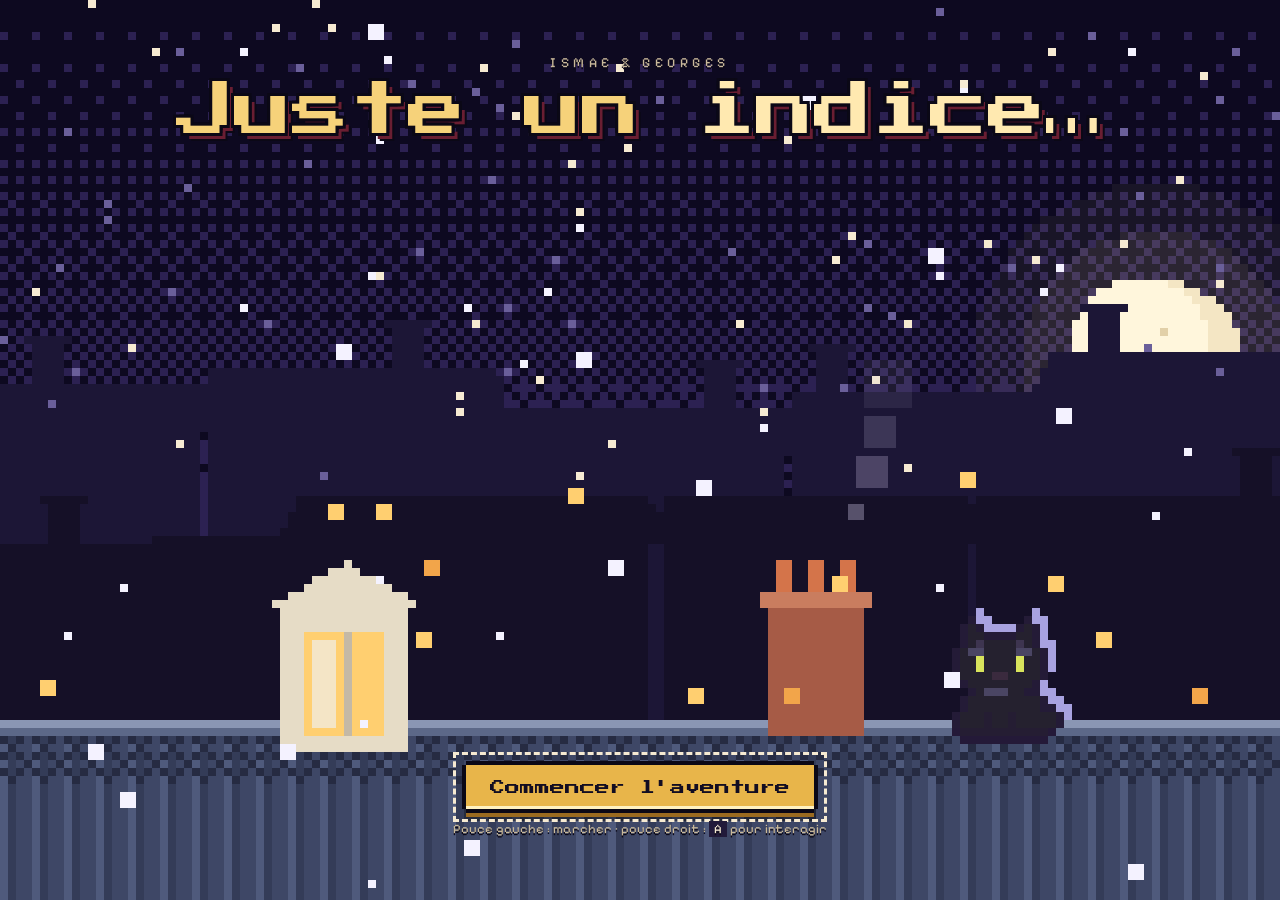
==== commit af2fa299: "Carnet d'indices : toucher un indice obtenu fait rejouer son épreuve Chaque indice déjà obtenu porte" ====
--- a/jeu/index.html
+++ b/jeu/index.html
@@ -256,6 +256,9 @@
   .carnet-nom { display: block; font-size: 12px; font-weight: 700; color: #8a3a4a; margin-bottom: 2px; }
   .carnet-liste li.cache .carnet-nom { color: var(--or); }
   .carnet-texte { margin: 0; font-size: 15px; line-height: 1.3; }
+  .carnet-liste li.rejouable { display: flow-root; cursor: pointer; -webkit-tap-highlight-color: transparent; }
+  .carnet-liste li.rejouable:active { background: #ffe2a8; }
+  .carnet-rejouer { float: right; margin-top: 6px; padding: 3px 7px 2px; background: #8a3a4a; color: #fff3dc; font-family: var(--pixel); font-size: 11px; font-weight: 700; letter-spacing: 0.06em; }
   .suite-lieu { margin: 0 0 8px; font-size: 22px; font-weight: 700; color: #9ad0a0; }
   .suite-texte { margin: 0 auto 16px; max-width: 26em; font-size: 16px; line-height: 1.4; color: var(--encre-2); text-wrap: pretty; }
   @media (max-height: 460px) {
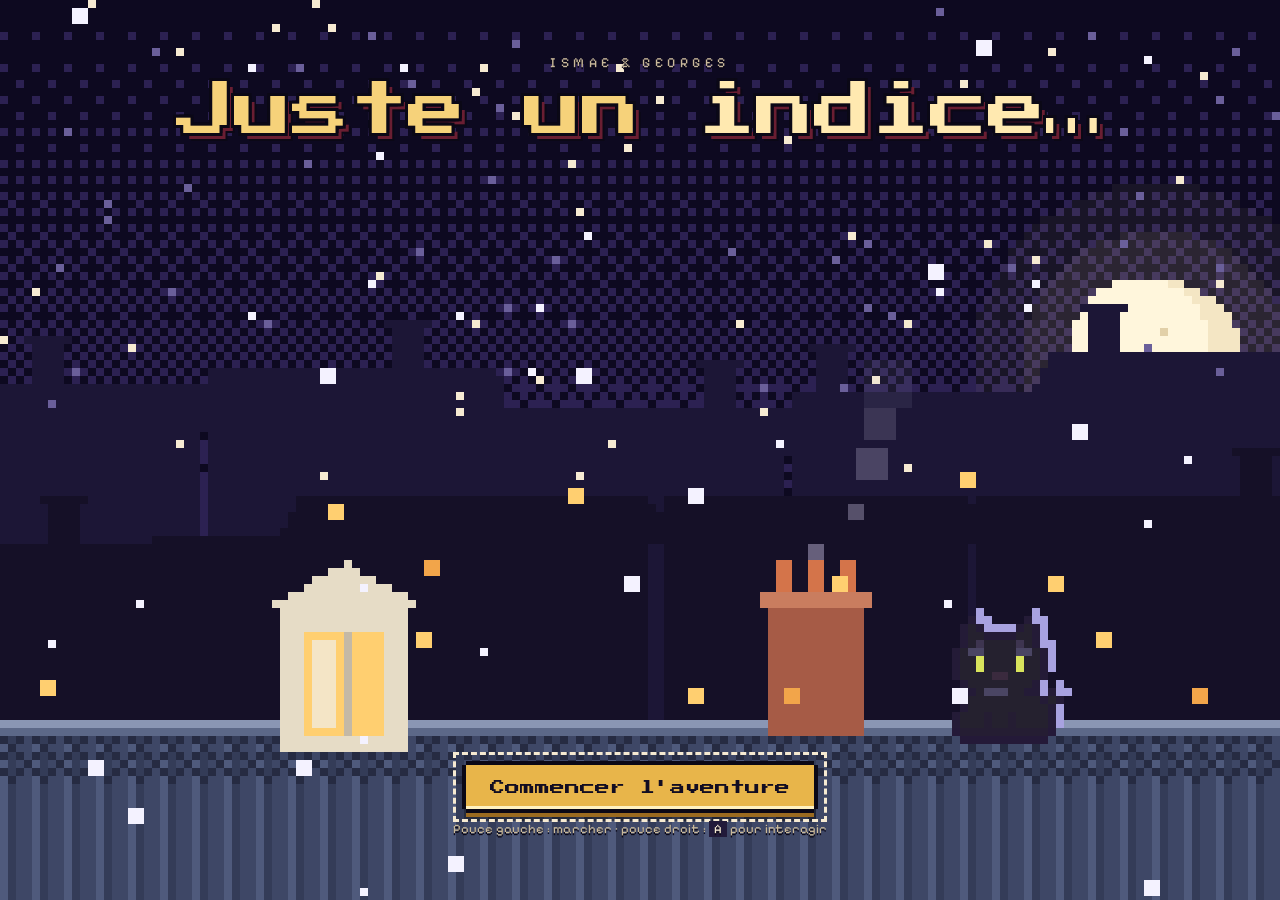
==== commit 6747263b: "Épreuve 6 « La grande chasse » dans le grenier de l'antiquaire, caramel en six étapes, corrections -" ====
--- a/jeu/index.html
+++ b/jeu/index.html
@@ -9,8 +9,8 @@
 <meta name="apple-mobile-web-app-status-bar-style" content="black-translucent">
 <meta name="theme-color" content="#120d22">
 <meta name="robots" content="noindex, nofollow">
-<link rel="apple-touch-icon" href="../icone.png">
-<link rel="icon" href="../icone.png">
+<link rel="apple-touch-icon" href="../icone.png?v=2">
+<link rel="icon" href="../icone.png?v=2">
 <title>Juste un indice…</title>
 <link rel="preconnect" href="https://fonts.googleapis.com">
 <link rel="preconnect" href="https://fonts.gstatic.com" crossorigin>
@@ -259,6 +259,34 @@
   .carnet-liste li.rejouable { display: flow-root; cursor: pointer; -webkit-tap-highlight-color: transparent; }
   .carnet-liste li.rejouable:active { background: #ffe2a8; }
   .carnet-rejouer { float: right; margin-top: 6px; padding: 3px 7px 2px; background: #8a3a4a; color: #fff3dc; font-family: var(--pixel); font-size: 11px; font-weight: 700; letter-spacing: 0.06em; }
+  /* épreuve 6 : la collection (en haut à gauche), la légende des trouvailles, la fenêtre des objets retrouvés */
+  #chasse { position: fixed; z-index: 4; left: calc(12px + env(safe-area-inset-left, 0px)); top: calc(12px + env(safe-area-inset-top, 0px)); }
+  #chasse.arrive { animation: invArrive 0.4s steps(4); }
+  #chasse-btn { display: flex; align-items: center; gap: 4px; padding: 4px; border: 0; cursor: pointer; font-family: var(--pixel); background: rgba(18, 13, 34, 0.82);
+    box-shadow: 0 -2px 0 0 #0b0816, 0 2px 0 0 #0b0816, -2px 0 0 0 #0b0816, 2px 0 0 0 #0b0816; touch-action: none; -webkit-tap-highlight-color: transparent; }
+  #chasse-cases { display: flex; gap: 4px; }
+  #chasse .inv-case canvas { object-fit: contain; }
+  #chasse-nb { padding: 0 6px 0 4px; font-size: 16px; color: var(--or); }
+  #trouvaille { position: fixed; inset: 0; z-index: 5; pointer-events: none; }
+  #trouvaille p { position: absolute; left: 50%; transform: translateX(-50%); margin: 0; text-align: center; text-shadow: 2px 0 0 #0b0816, -2px 0 0 #0b0816, 0 2px 0 #0b0816, 0 -2px 0 #0b0816; }
+  #trv-nom { top: calc(58px + env(safe-area-inset-top, 0px)); white-space: nowrap; font-weight: 700; font-size: clamp(18px, 3.4vw, 28px); color: #f6d27a; letter-spacing: 0.04em; }
+  #trv-texte { bottom: calc(40px + env(safe-area-inset-bottom, 0px)); width: min(600px, 86%); font-size: 16px; line-height: 1.3; color: var(--encre); text-wrap: balance; }
+  #trv-aide { bottom: calc(12px + env(safe-area-inset-bottom, 0px)); white-space: nowrap; font-size: 14px; color: var(--or); animation: rebondCentre 0.8s steps(2) infinite; }
+  #trouvaille.bas #trv-texte { bottom: calc(36px + env(safe-area-inset-bottom, 0px)); }
+  body.trouvaille #btn-b, body.trouvaille #aide, body.trouvaille #btn-indices { display: none; }
+  .col-liste { list-style: none; margin: 0 0 12px; padding: 0; display: grid; grid-template-columns: repeat(3, 1fr); gap: 8px; }
+  .col-liste li { display: flex; flex-direction: column; align-items: center; gap: 4px; padding: 8px 6px 7px; background: #f6ead2; color: #2a1a2e;
+    box-shadow: 0 -2px 0 0 #9a6a20, 0 2px 0 0 #9a6a20, -2px 0 0 0 #9a6a20, 2px 0 0 0 #9a6a20; }
+  .col-liste li.cache { background: #3a2f5e; color: var(--encre-2); box-shadow: 0 -2px 0 0 #0b0816, 0 2px 0 0 #0b0816, -2px 0 0 0 #0b0816, 2px 0 0 0 #0b0816; }
+  .col-figure { display: flex; align-items: center; gap: 10px; min-height: 48px; }
+  .col-objet { height: 40px; width: auto; max-width: 84px; }
+  .col-symbole { height: 44px; width: auto; padding: 2px 4px; background: #2a1a4a; box-shadow: 0 0 0 2px #e8b54a; }
+  .col-inconnu { display: grid; place-items: center; width: 36px; height: 44px; font-size: 22px; color: #8a7ab8; background: #2a2244; }
+  .col-nom { font-size: 13px; font-weight: 700; line-height: 1.2; text-align: center; }
+  #col-phrase { margin: 0 auto 14px; padding: 8px 12px 10px; background: #1e1236; box-shadow: 0 0 0 2px #e8b54a; display: inline-block; }
+  #col-phrase p { margin: 0 0 6px; font-size: 13px; color: var(--encre-2); }
+  .col-phrase-cv { display: block; margin: 0 auto; height: 44px; width: auto; }
+  @media (max-height: 460px) { .col-liste { gap: 5px; margin-bottom: 8px; } .col-liste li { padding: 5px 4px; } .col-figure { min-height: 36px; } .col-objet { height: 30px; } .col-symbole, .col-inconnu { height: 34px; } .col-inconnu { width: 28px; } .col-phrase-cv { height: 34px; } }
   .suite-lieu { margin: 0 0 8px; font-size: 22px; font-weight: 700; color: #9ad0a0; }
   .suite-texte { margin: 0 auto 16px; max-width: 26em; font-size: 16px; line-height: 1.4; color: var(--encre-2); text-wrap: pretty; }
   @media (max-height: 460px) {
@@ -271,7 +299,7 @@
     .carnet-texte { font-size: 13px; }
   }
 
-  @media (prefers-reduced-motion: reduce) { #cui-aide, #cui-message.arrive, #cui-bulle.arrive, #dlg-suite, .telephone, #btn-jouer, #banniere.arrive, #btn-indices.nouveau, .etoiles i, #tir-message.arrive, #tir-aide, #inventaire.arrive, #route-message.arrive, #toast.arrive, .inv-case.nouveau, #asm-message.arrive { animation: none; } #titre, #aide { transition: none; } }
+  @media (prefers-reduced-motion: reduce) { #cui-aide, #cui-message.arrive, #cui-bulle.arrive, #dlg-suite, .telephone, #btn-jouer, #banniere.arrive, #btn-indices.nouveau, .etoiles i, #tir-message.arrive, #tir-aide, #inventaire.arrive, #route-message.arrive, #toast.arrive, .inv-case.nouveau, #asm-message.arrive, #chasse.arrive, #trv-aide { animation: none; } #titre, #aide { transition: none; } }
 </style>
 </head>
 <body>
@@ -312,6 +340,18 @@
   <div class="tir-haut"><span id="tir-fleche">Flèche 1/5</span><span id="tir-score">Score : 0</span><span id="tir-record">Shérif : 29</span></div>
   <p id="tir-message" hidden></p>
   <p id="tir-aide"></p>
+</div>
+
+<div id="chasse" hidden><button id="chasse-btn" type="button" aria-label="Les objets retrouvés"><span id="chasse-cases"></span><b id="chasse-nb">0/6</b></button></div>
+<div id="trouvaille" hidden><p id="trv-nom"></p><p id="trv-texte"></p><p id="trv-aide"></p></div>
+
+<div id="collection" class="fenetre" hidden role="dialog" aria-modal="true" aria-labelledby="col-titre">
+  <div class="cadre">
+    <h2 id="col-titre">Objets retrouvés</h2>
+    <ol id="col-liste" class="col-liste"></ol>
+    <div id="col-phrase" hidden><p>Le message, dans la langue inconnue :</p></div>
+    <button class="btn-pixel" id="col-ok" type="button">Fermer</button>
+  </div>
 </div>
 
 <div id="victoire" class="fenetre" hidden role="dialog" aria-modal="true" aria-labelledby="vic-titre">
@@ -404,6 +444,9 @@
 <script src="js/carte-restaurant.js"></script>
 <script src="js/caramel.js"></script>
 <script src="js/epreuve-caramel.js"></script>
+<script src="js/decor-grenier.js"></script>
+<script src="js/carte-grenier.js"></script>
+<script src="js/epreuve-chasse.js"></script>
 <script src="js/indices.js"></script>
 <script src="js/titre.js"></script>
 <script src="js/main.js"></script>
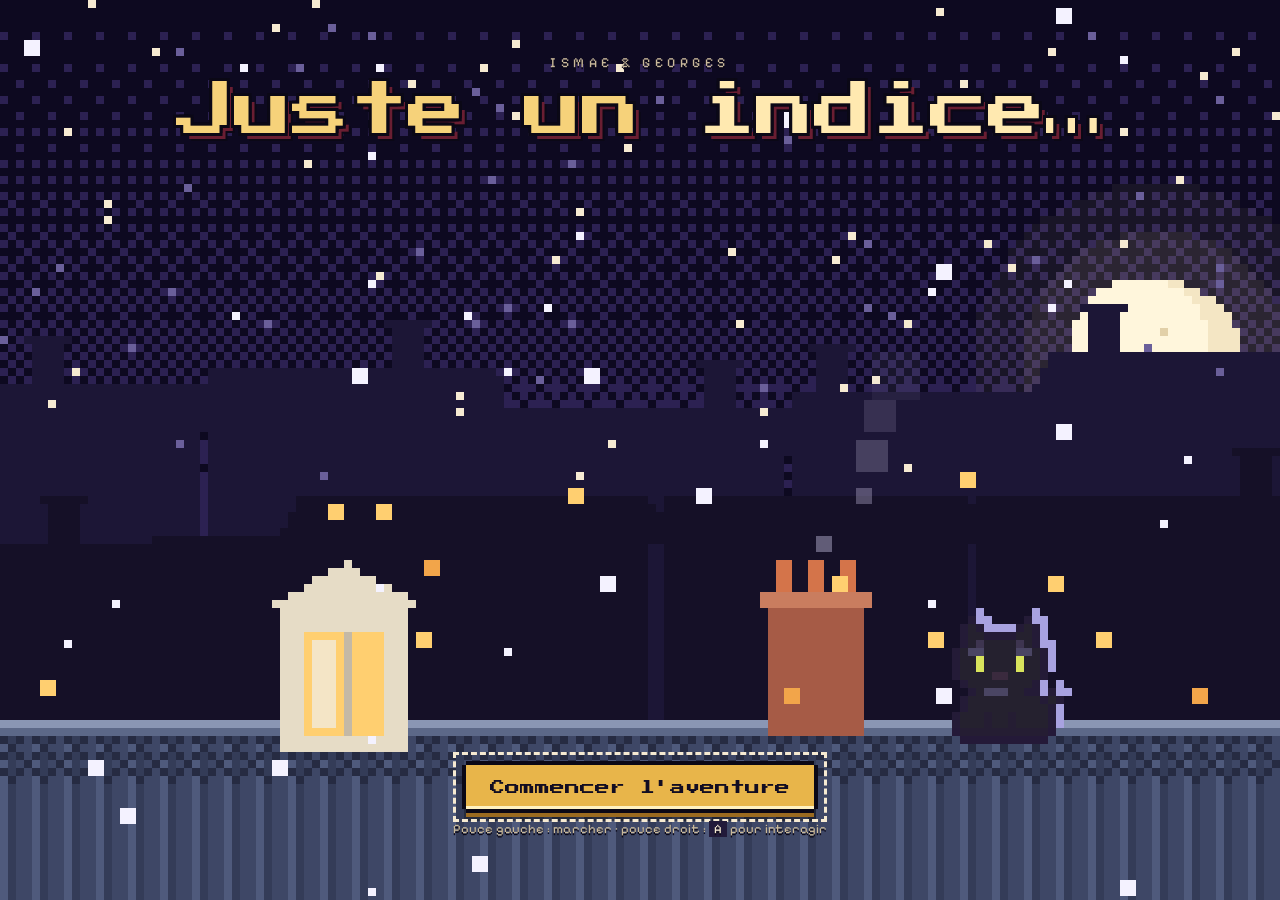
==== commit 1b40c753: "Restaurant de Rémy redessiné, épreuve 5 en service de Noël façon Papa's, Carrefour retravaillé - Sal" ====
--- a/jeu/index.html
+++ b/jeu/index.html
@@ -186,7 +186,17 @@
     font-size: 15px; padding: 6px 12px 5px; background: rgba(18, 13, 34, 0.86); color: var(--or); animation: rebondCentre 0.8s steps(2) infinite;
     box-shadow: 0 -2px 0 0 #0b0816, 0 2px 0 0 #0b0816, -2px 0 0 0 #0b0816, 2px 0 0 0 #0b0816; }
   body.cuisine #btn-b, body.cuisine #btn-a, body.cuisine #btn-indices, body.cuisine #aide, body.cuisine #inventaire { display: none; }
+  /* le service de Noël (service.js) : la bulle des clients, le titre plus petit, l'aide au-dessus des onglets */
+  #cui-client { position: absolute; margin: 0; padding: 6px 10px 6px; font-size: 16px; font-weight: 700; line-height: 1.25; color: #2a1e18; background: #fff8ec;
+    box-shadow: 0 -2px 0 0 #1d1626, 0 2px 0 0 #1d1626, -2px 0 0 0 #1d1626, 2px 0 0 0 #1d1626; }
+  #cui-client b { font-size: 12px; letter-spacing: 0.04em; text-transform: uppercase; }
+  #cui-client.arrive { animation: bullePop 0.25s steps(3); }
+  body.service #cui-titre { top: calc(2px + env(safe-area-inset-top, 0px)); font-size: 13px; padding: 3px 10px 2px; }
+  body.service #cui-aide { animation: none; }
+  body.service #cui-message { top: 30%; }
   @media (max-height: 460px) { #cui-message { font-size: 21px; } #cui-bulle { font-size: 15px; } #cui-aide { font-size: 13px; } }
+  @media (max-height: 460px) { #cui-client { font-size: 14px; } }
+  #cui-client::after { content: ""; position: absolute; left: 60px; bottom: -8px; border: 5px solid transparent; border-top-color: #1d1626; }
   /* la route vers Montaigu */
   #route { position: fixed; inset: 0; z-index: 4; pointer-events: none; }
   .route-haut { position: absolute; left: 50%; top: calc(8px + env(safe-area-inset-top, 0px)); transform: translateX(-50%); display: flex; gap: 8px; white-space: nowrap; }
@@ -299,7 +309,7 @@
     .carnet-texte { font-size: 13px; }
   }
 
-  @media (prefers-reduced-motion: reduce) { #cui-aide, #cui-message.arrive, #cui-bulle.arrive, #dlg-suite, .telephone, #btn-jouer, #banniere.arrive, #btn-indices.nouveau, .etoiles i, #tir-message.arrive, #tir-aide, #inventaire.arrive, #route-message.arrive, #toast.arrive, .inv-case.nouveau, #asm-message.arrive, #chasse.arrive, #trv-aide { animation: none; } #titre, #aide { transition: none; } }
+  @media (prefers-reduced-motion: reduce) { #cui-aide, #cui-message.arrive, #cui-bulle.arrive, #cui-client.arrive, #dlg-suite, .telephone, #btn-jouer, #banniere.arrive, #btn-indices.nouveau, .etoiles i, #tir-message.arrive, #tir-aide, #inventaire.arrive, #route-message.arrive, #toast.arrive, .inv-case.nouveau, #asm-message.arrive, #chasse.arrive, #trv-aide { animation: none; } #titre, #aide { transition: none; } }
 </style>
 </head>
 <body>
@@ -322,6 +332,7 @@
   <p id="cui-message" hidden></p>
   <p id="cui-bulle" hidden></p>
   <p id="cui-aide"></p>
+  <p id="cui-client" hidden></p>
 </div>
 
 <div id="assemblage" hidden>
@@ -441,8 +452,9 @@
 <script src="js/persos-resto.js"></script>
 <script src="js/decor-montaigu.js"></script>
 <script src="js/carte-montaigu.js"></script>
+<script src="js/decor-resto.js"></script>
 <script src="js/carte-restaurant.js"></script>
-<script src="js/caramel.js"></script>
+<script src="js/service.js"></script>
 <script src="js/epreuve-caramel.js"></script>
 <script src="js/decor-grenier.js"></script>
 <script src="js/carte-grenier.js"></script>
